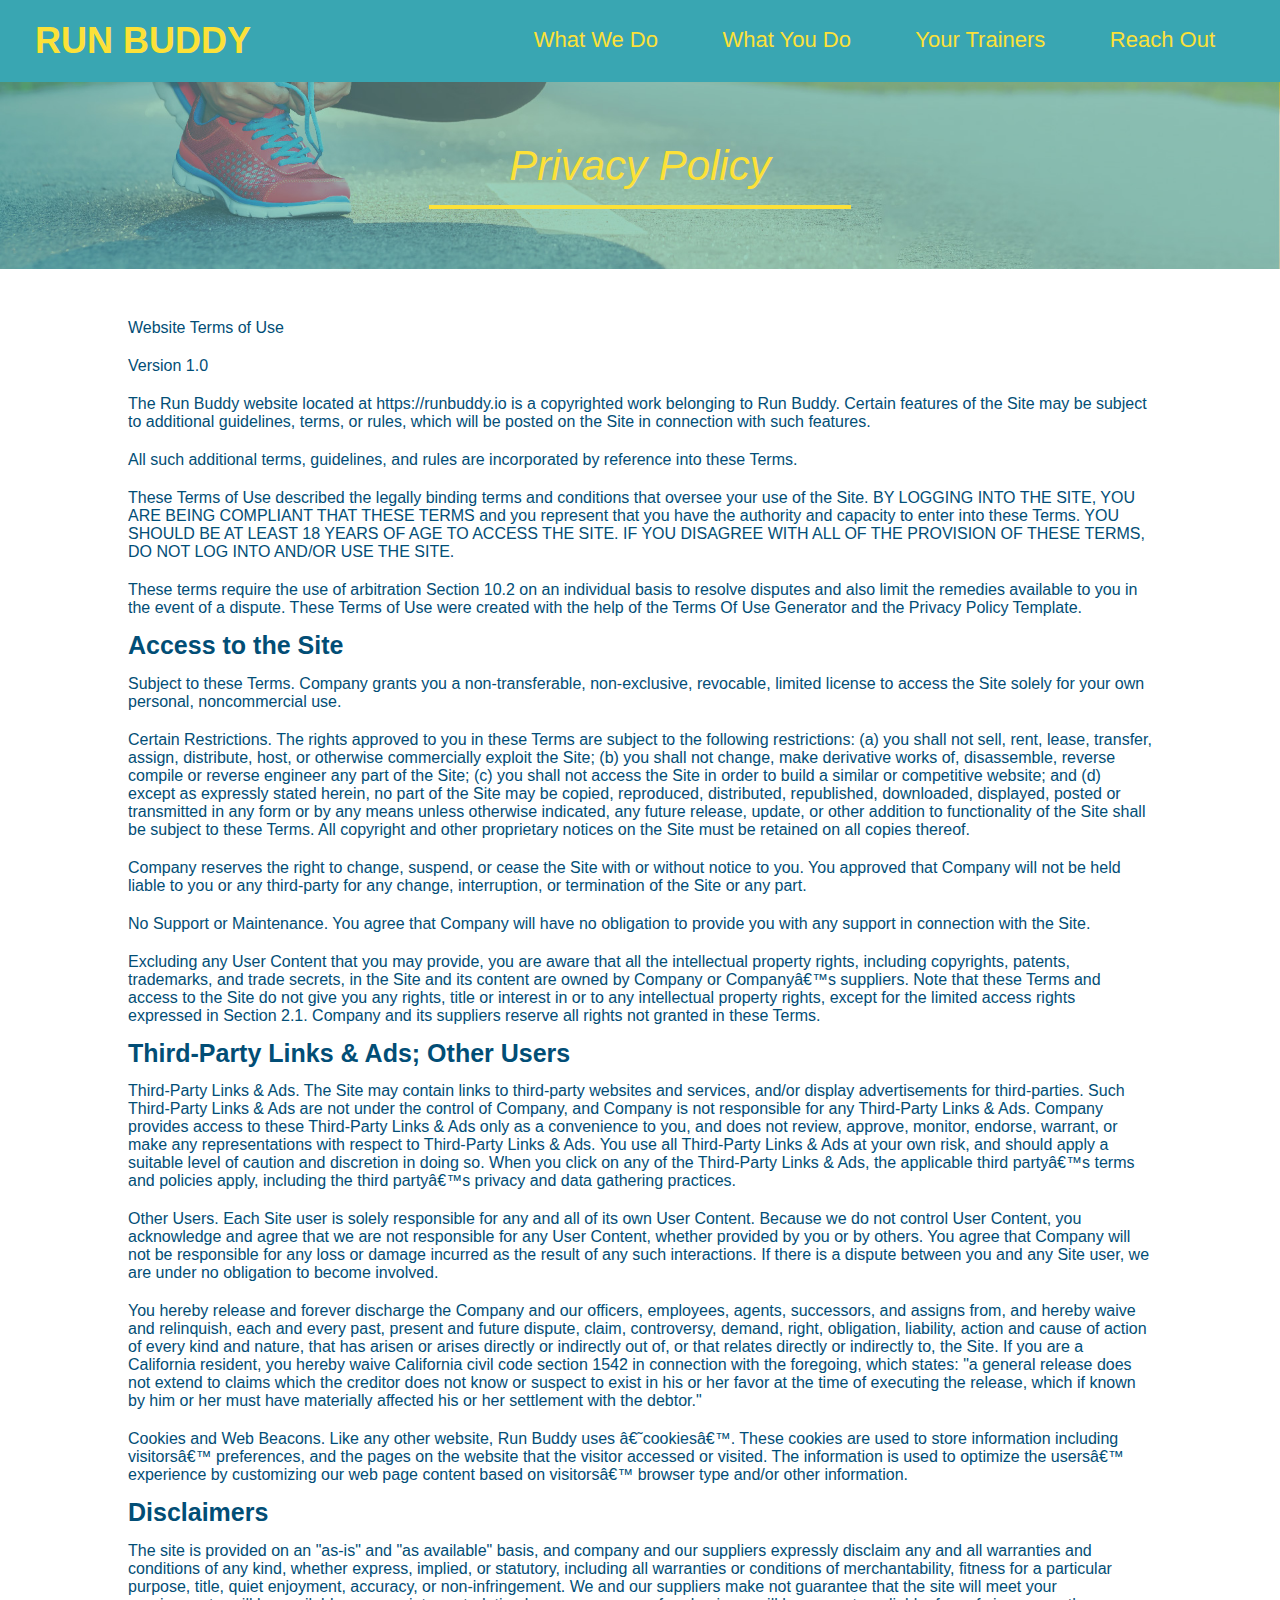
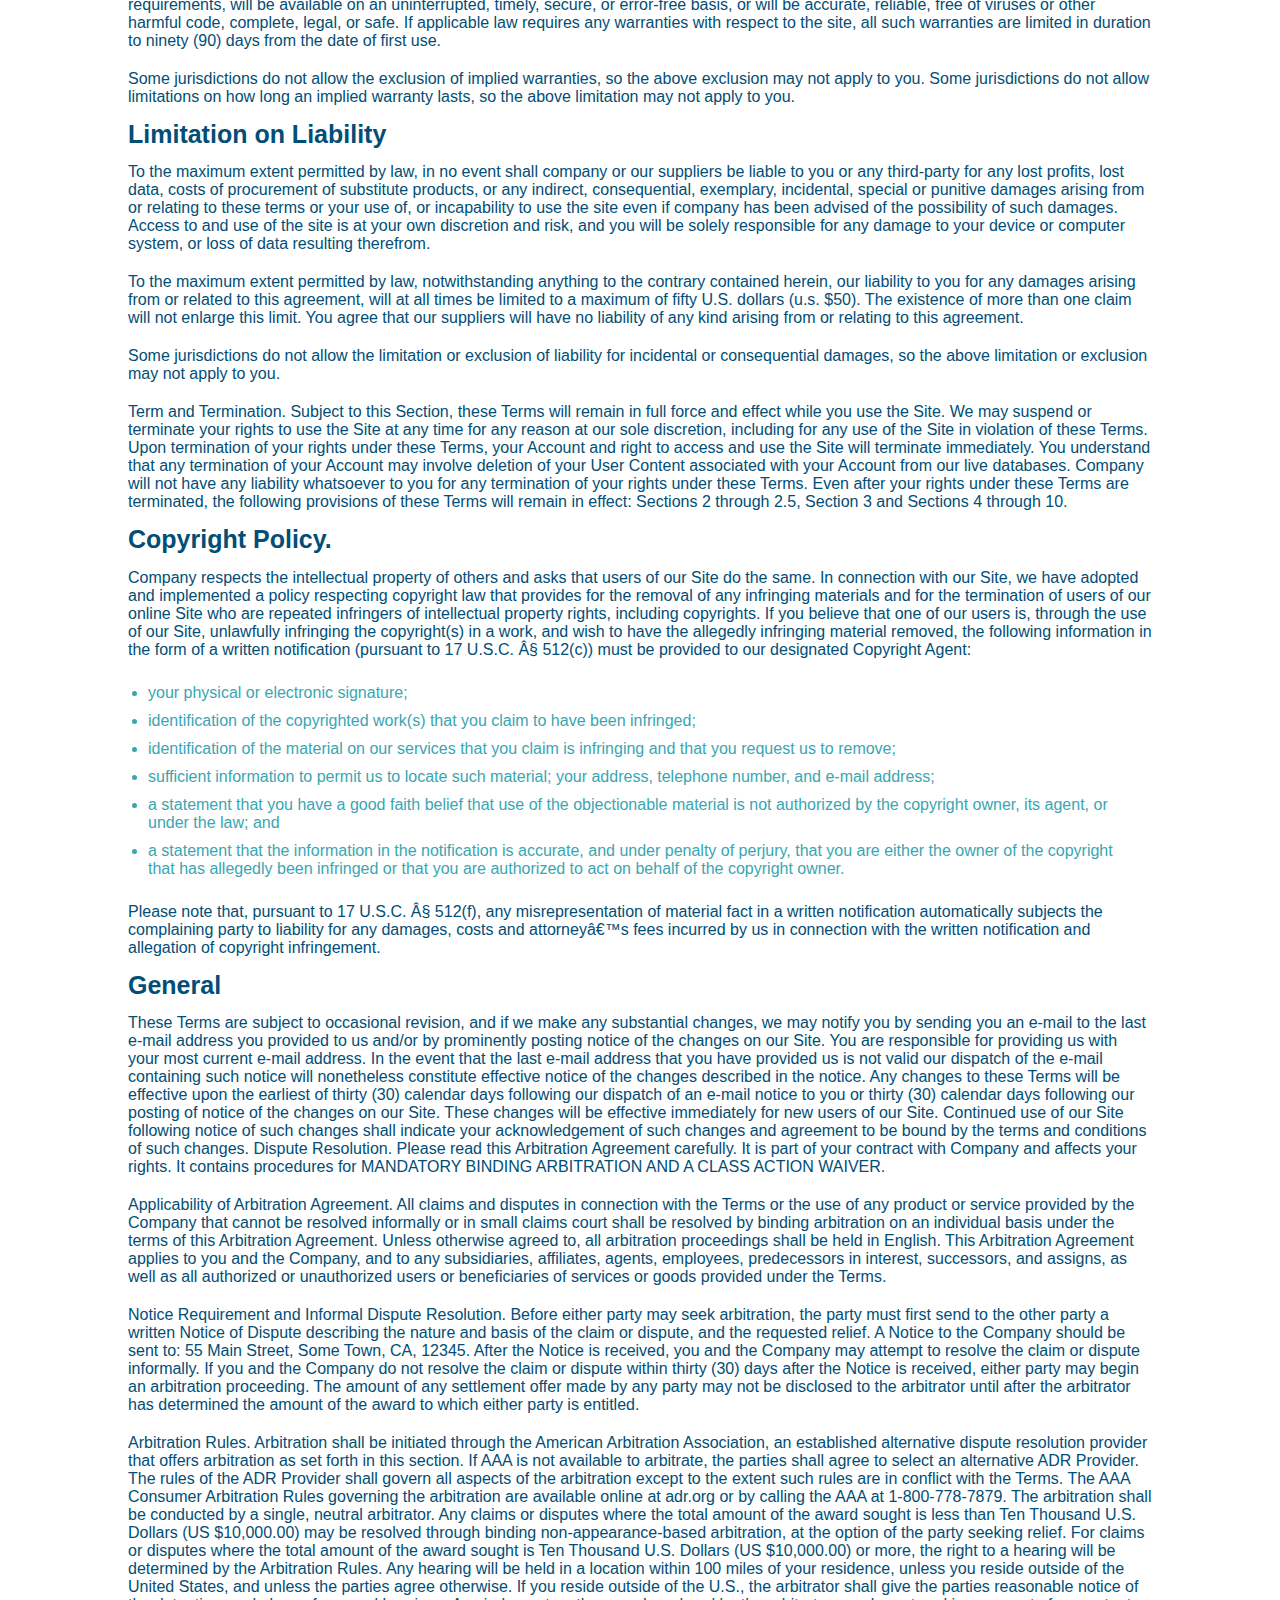
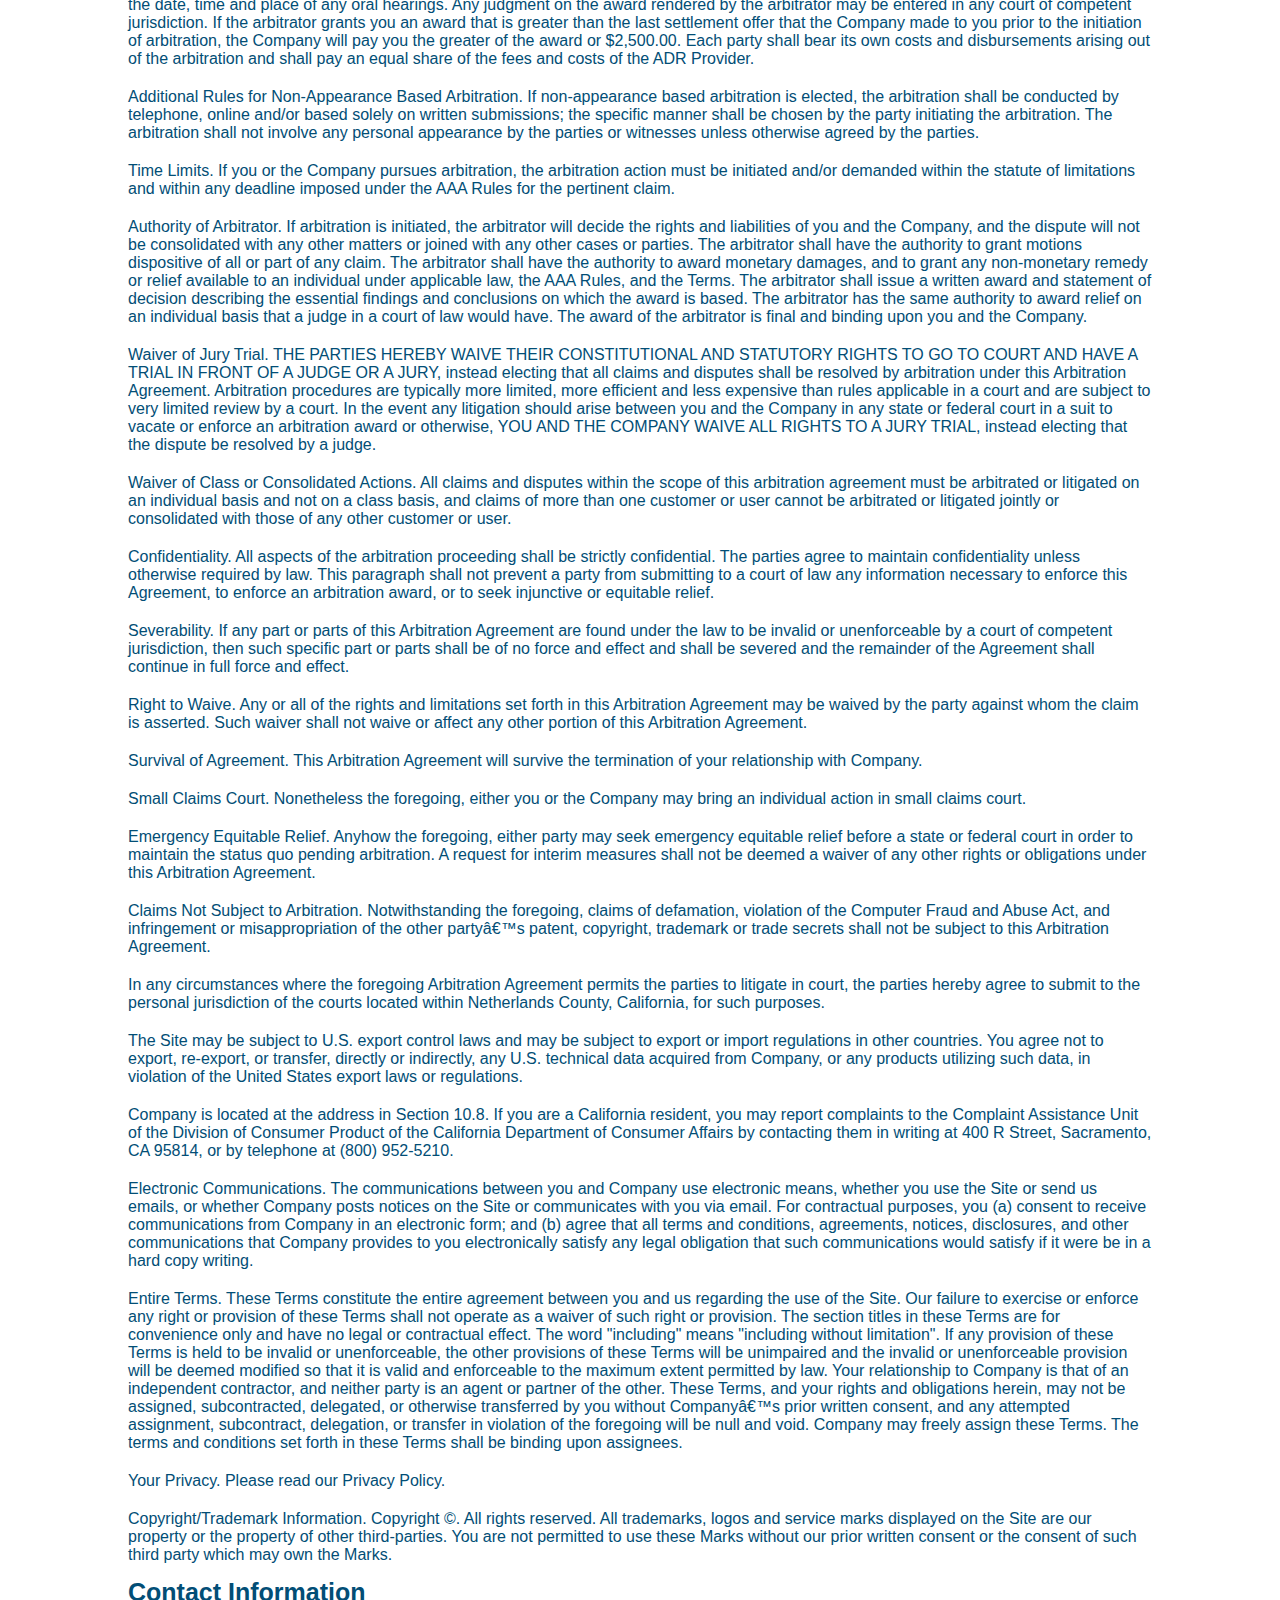
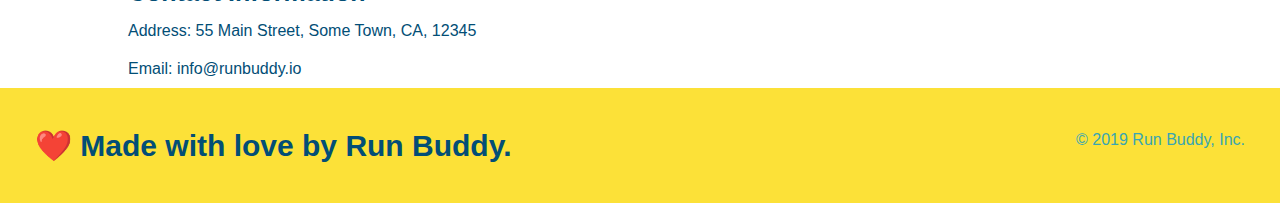
==== privacy-policy.html @ 83a288d2 "create second page and stylesheet" ====
<!DOCTYPE html>
<html lang="en">
    <head>
        <meta charset="UTF-8"/>
        <title>Privacy Policy - Run Buddy</title>
        <link rel="stylesheet" href="./assets/css/style.css"/>
        <link rel="stylesheet" href="./assets/css/secondary-styles.css"/>

    </head>
    <body>
        <!-- navigation -->
        <header>
            <h1>
                <a href="/">RUN BUDDY</a>
            </h1>
            <nav>
                <!-- Unordered list element -->
                <ul>
                    <!-- List item element -->
                    <li>
                        <!-- Anchor element -->
                        <a href="./index.html#what-we-do">What We Do</a>
                    </li>
                    <li>
                        <a href="./index.html#what-you-do">What You Do</a>
                    </li>
                    <li>
                        <a href="./index.html#your-trainers">Your Trainers</a>
                    </li>
                    <li>
                        <a href="./index.html#reach-out">Reach Out</a>
                    </li>
                </ul>
            </nav>
        </header>

        <!-- Hero -->
        <section class="hero">
            <h2 class="page-title">Privacy Policy</h2>
        </section>            
        
        <!-- Policy Content-->
        <article class="secondary-content">            
      <p>
        Website Terms of Use
      </p>

      <p>
        Version 1.0
      </p>

      <p>
        The Run Buddy website located at https://runbuddy.io is a copyrighted work belonging to Run Buddy. Certain
        features of the Site may be subject to additional guidelines, terms, or rules, which will be posted on the Site
        in connection with such features.
      </p>

      <p>
        All such additional terms, guidelines, and rules are incorporated by reference into these Terms.
      </p>

      <p>
        These Terms of Use described the legally binding terms and conditions that oversee your use of the Site. BY
        LOGGING INTO THE SITE, YOU ARE BEING COMPLIANT THAT THESE TERMS and you represent that you have the authority
        and capacity to enter into these Terms. YOU SHOULD BE AT LEAST 18 YEARS OF AGE TO ACCESS THE SITE. IF YOU
        DISAGREE WITH ALL OF THE PROVISION OF THESE TERMS, DO NOT LOG INTO AND/OR USE THE SITE.
      </p>

      <p>
        These terms require the use of arbitration Section 10.2 on an individual basis to resolve disputes and also
        limit the remedies available to you in the event of a dispute. These Terms of Use were created with the help of
        the Terms Of Use Generator and the Privacy Policy Template.
      </p>

      <h3>
        Access to the Site
      </h3>

      <p>
        Subject to these Terms. Company grants you a non-transferable, non-exclusive, revocable, limited license to
        access the Site solely for your own personal, noncommercial use.
      </p>

      <p>
        Certain Restrictions. The rights approved to you in these Terms are subject to the following restrictions: (a)
        you shall not sell, rent, lease, transfer, assign, distribute, host, or otherwise commercially exploit the Site;
        (b) you shall not change, make derivative works of, disassemble, reverse compile or reverse engineer any part of
        the Site; (c) you shall not access the Site in order to build a similar or competitive website; and (d) except
        as expressly stated herein, no part of the Site may be copied, reproduced, distributed, republished, downloaded,
        displayed, posted or transmitted in any form or by any means unless otherwise indicated, any future release,
        update, or other addition to functionality of the Site shall be subject to these Terms. All copyright and other
        proprietary notices on the Site must be retained on all copies thereof.
      </p>

      <p>
        Company reserves the right to change, suspend, or cease the Site with or without notice to you. You approved
        that Company will not be held liable to you or any third-party for any change, interruption, or termination of
        the Site or any part.
      </p>

      <p>
        No Support or Maintenance. You agree that Company will have no obligation to provide you with any support in
        connection with the Site.
      </p>

      <p>
        Excluding any User Content that you may provide, you are aware that all the intellectual property rights,
        including copyrights, patents, trademarks, and trade secrets, in the Site and its content are owned by Company
        or Companyâ€™s suppliers. Note that these Terms and access to the Site do not give you any rights, title or
        interest in or to any intellectual property rights, except for the limited access rights expressed in Section
        2.1. Company and its suppliers reserve all rights not granted in these Terms.
      </p>

      <h3>
        Third-Party Links & Ads; Other Users
      </h3>

      <p>
        Third-Party Links & Ads. The Site may contain links to third-party websites and services, and/or display
        advertisements for third-parties. Such Third-Party Links & Ads are not under the control of Company, and Company
        is not responsible for any Third-Party Links & Ads. Company provides access to these Third-Party Links & Ads
        only as a convenience to you, and does not review, approve, monitor, endorse, warrant, or make any
        representations with respect to Third-Party Links & Ads. You use all Third-Party Links & Ads at your own risk,
        and should apply a suitable level of caution and discretion in doing so. When you click on any of the
        Third-Party Links & Ads, the applicable third partyâ€™s terms and policies apply, including the third partyâ€™s
        privacy and data gathering practices.
      </p>

      <p>
        Other Users. Each Site user is solely responsible for any and all of its own User Content. Because we do not
        control User Content, you acknowledge and agree that we are not responsible for any User Content, whether
        provided by you or by others. You agree that Company will not be responsible for any loss or damage incurred as
        the result of any such interactions. If there is a dispute between you and any Site user, we are under no
        obligation to become involved.
      </p>

      <p>
        You hereby release and forever discharge the Company and our officers, employees, agents, successors, and
        assigns from, and hereby waive and relinquish, each and every past, present and future dispute, claim,
        controversy, demand, right, obligation, liability, action and cause of action of every kind and nature, that has
        arisen or arises directly or indirectly out of, or that relates directly or indirectly to, the Site. If you are
        a California resident, you hereby waive California civil code section 1542 in connection with the foregoing,
        which states: "a general release does not extend to claims which the creditor does not know or suspect to exist
        in his or her favor at the time of executing the release, which if known by him or her must have materially
        affected his or her settlement with the debtor."
      </p>

      <p>
        Cookies and Web Beacons. Like any other website, Run Buddy uses â€˜cookiesâ€™. These cookies are used to store
        information including visitorsâ€™ preferences, and the pages on the website that the visitor accessed or visited.
        The information is used to optimize the usersâ€™ experience by customizing our web page content based on visitorsâ€™
        browser type and/or other information.
      </p>

      <h3>
        Disclaimers
      </h3>

      <p>
        The site is provided on an "as-is" and "as available" basis, and company and our suppliers expressly disclaim
        any and all warranties and conditions of any kind, whether express, implied, or statutory, including all
        warranties or conditions of merchantability, fitness for a particular purpose, title, quiet enjoyment, accuracy,
        or non-infringement. We and our suppliers make not guarantee that the site will meet your requirements, will be
        available on an uninterrupted, timely, secure, or error-free basis, or will be accurate, reliable, free of
        viruses or other harmful code, complete, legal, or safe. If applicable law requires any warranties with respect
        to the site, all such warranties are limited in duration to ninety (90) days from the date of first use.
      </p>

      <p>
        Some jurisdictions do not allow the exclusion of implied warranties, so the above exclusion may not apply to
        you. Some jurisdictions do not allow limitations on how long an implied warranty lasts, so the above limitation
        may not apply to you.
      </p>

      <h3>
        Limitation on Liability
      </h3>

      <p>
        To the maximum extent permitted by law, in no event shall company or our suppliers be liable to you or any
        third-party for any lost profits, lost data, costs of procurement of substitute products, or any indirect,
        consequential, exemplary, incidental, special or punitive damages arising from or relating to these terms or
        your use of, or incapability to use the site even if company has been advised of the possibility of such
        damages. Access to and use of the site is at your own discretion and risk, and you will be solely responsible
        for any damage to your device or computer system, or loss of data resulting therefrom.
      </p>

      <p>
        To the maximum extent permitted by law, notwithstanding anything to the contrary contained herein, our liability
        to you for any damages arising from or related to this agreement, will at all times be limited to a maximum of
        fifty U.S. dollars (u.s. $50). The existence of more than one claim will not enlarge this limit. You agree that
        our suppliers will have no liability of any kind arising from or relating to this agreement.
      </p>

      <p>
        Some jurisdictions do not allow the limitation or exclusion of liability for incidental or consequential
        damages, so the above limitation or exclusion may not apply to you.
      </p>

      <p>
        Term and Termination. Subject to this Section, these Terms will remain in full force and effect while you use
        the Site. We may suspend or terminate your rights to use the Site at any time for any reason at our sole
        discretion, including for any use of the Site in violation of these Terms. Upon termination of your rights under
        these Terms, your Account and right to access and use the Site will terminate immediately. You understand that
        any termination of your Account may involve deletion of your User Content associated with your Account from our
        live databases. Company will not have any liability whatsoever to you for any termination of your rights under
        these Terms. Even after your rights under these Terms are terminated, the following provisions of these Terms
        will remain in effect: Sections 2 through 2.5, Section 3 and Sections 4 through 10.
      </p>

      <h3>
        Copyright Policy.
      </h3>

      <p>
        Company respects the intellectual property of others and asks that users of our Site do the same. In connection
        with our Site, we have adopted and implemented a policy respecting copyright law that provides for the removal
        of any infringing materials and for the termination of users of our online Site who are repeated infringers of
        intellectual property rights, including copyrights. If you believe that one of our users is, through the use of
        our Site, unlawfully infringing the copyright(s) in a work, and wish to have the allegedly infringing material
        removed, the following information in the form of a written notification (pursuant to 17 U.S.C. Â§ 512(c)) must
        be provided to our designated Copyright Agent:
      </p>

      <ul>
        <li>
          your physical or electronic signature;
        </li>
        <li>
          identification of the copyrighted work(s) that you claim to have been infringed;
        </li>
        <li>
          identification of the material on our services that you claim is infringing and that you request us to remove;
        </li>
        <li>
          sufficient information to permit us to locate such material; your address, telephone number, and e-mail
          address;
        </li>
        <li>
          a statement that you have a good faith belief that use of the objectionable material is not authorized by the
          copyright owner, its agent, or under the law; and
        </li>
        <li>
          a statement that the information in the notification is accurate, and under penalty of perjury, that you are
          either the owner of the copyright that has allegedly been infringed or that you are authorized to act on
          behalf of the copyright owner.
        </li>
      </ul>

      <p>
        Please note that, pursuant to 17 U.S.C. Â§ 512(f), any misrepresentation of material fact in a written
        notification automatically subjects the complaining party to liability for any damages, costs and attorneyâ€™s
        fees incurred by us in connection with the written notification and allegation of copyright infringement.
      </p>

      <h3>
        General
      </h3>

      <p>
        These Terms are subject to occasional revision, and if we make any substantial changes, we may notify you by
        sending you an e-mail to the last e-mail address you provided to us and/or by prominently posting notice of the
        changes on our Site. You are responsible for providing us with your most current e-mail address. In the event
        that the last e-mail address that you have provided us is not valid our dispatch of the e-mail containing such
        notice will nonetheless constitute effective notice of the changes described in the notice. Any changes to these
        Terms will be effective upon the earliest of thirty (30) calendar days following our dispatch of an e-mail
        notice to you or thirty (30) calendar days following our posting of notice of the changes on our Site. These
        changes will be effective immediately for new users of our Site. Continued use of our Site following notice of
        such changes shall indicate your acknowledgement of such changes and agreement to be bound by the terms and
        conditions of such changes. Dispute Resolution. Please read this Arbitration Agreement carefully. It is part of
        your contract with Company and affects your rights. It contains procedures for MANDATORY BINDING ARBITRATION AND
        A CLASS ACTION WAIVER.
      </p>

      <p>
        Applicability of Arbitration Agreement. All claims and disputes in connection with the Terms or the use of any
        product or service provided by the Company that cannot be resolved informally or in small claims court shall be
        resolved by binding arbitration on an individual basis under the terms of this Arbitration Agreement. Unless
        otherwise agreed to, all arbitration proceedings shall be held in English. This Arbitration Agreement applies to
        you and the Company, and to any subsidiaries, affiliates, agents, employees, predecessors in interest,
        successors, and assigns, as well as all authorized or unauthorized users or beneficiaries of services or goods
        provided under the Terms.
      </p>

      <p>
        Notice Requirement and Informal Dispute Resolution. Before either party may seek arbitration, the party must
        first send to the other party a written Notice of Dispute describing the nature and basis of the claim or
        dispute, and the requested relief. A Notice to the Company should be sent to: 55 Main Street, Some Town, CA,
        12345. After the Notice is received, you and the Company may attempt to resolve the claim or dispute informally.
        If you and the Company do not resolve the claim or dispute within thirty (30) days after the Notice is received,
        either party may begin an arbitration proceeding. The amount of any settlement offer made by any party may not
        be disclosed to the arbitrator until after the arbitrator has determined the amount of the award to which either
        party is entitled.
      </p>

      <p>
        Arbitration Rules. Arbitration shall be initiated through the American Arbitration Association, an established
        alternative dispute resolution provider that offers arbitration as set forth in this section. If AAA is not
        available to arbitrate, the parties shall agree to select an alternative ADR Provider. The rules of the ADR
        Provider shall govern all aspects of the arbitration except to the extent such rules are in conflict with the
        Terms. The AAA Consumer Arbitration Rules governing the arbitration are available online at adr.org or by
        calling the AAA at 1-800-778-7879. The arbitration shall be conducted by a single, neutral arbitrator. Any
        claims or disputes where the total amount of the award sought is less than Ten Thousand U.S. Dollars (US
        $10,000.00) may be resolved through binding non-appearance-based arbitration, at the option of the party seeking
        relief. For claims or disputes where the total amount of the award sought is Ten Thousand U.S. Dollars (US
        $10,000.00) or more, the right to a hearing will be determined by the Arbitration Rules. Any hearing will be
        held in a location within 100 miles of your residence, unless you reside outside of the United States, and
        unless the parties agree otherwise. If you reside outside of the U.S., the arbitrator shall give the parties
        reasonable notice of the date, time and place of any oral hearings. Any judgment on the award rendered by the
        arbitrator may be entered in any court of competent jurisdiction. If the arbitrator grants you an award that is
        greater than the last settlement offer that the Company made to you prior to the initiation of arbitration, the
        Company will pay you the greater of the award or $2,500.00. Each party shall bear its own costs and
        disbursements arising out of the arbitration and shall pay an equal share of the fees and costs of the ADR
        Provider.
      </p>

      <p>
        Additional Rules for Non-Appearance Based Arbitration. If non-appearance based arbitration is elected, the
        arbitration shall be conducted by telephone, online and/or based solely on written submissions; the specific
        manner shall be chosen by the party initiating the arbitration. The arbitration shall not involve any personal
        appearance by the parties or witnesses unless otherwise agreed by the parties.
      </p>

      <p>
        Time Limits. If you or the Company pursues arbitration, the arbitration action must be initiated and/or demanded
        within the statute of limitations and within any deadline imposed under the AAA Rules for the pertinent claim.
      </p>

      <p>
        Authority of Arbitrator. If arbitration is initiated, the arbitrator will decide the rights and liabilities of
        you and the Company, and the dispute will not be consolidated with any other matters or joined with any other
        cases or parties. The arbitrator shall have the authority to grant motions dispositive of all or part of any
        claim. The arbitrator shall have the authority to award monetary damages, and to grant any non-monetary remedy
        or relief available to an individual under applicable law, the AAA Rules, and the Terms. The arbitrator shall
        issue a written award and statement of decision describing the essential findings and conclusions on which the
        award is based. The arbitrator has the same authority to award relief on an individual basis that a judge in a
        court of law would have. The award of the arbitrator is final and binding upon you and the Company.
      </p>

      <p>
        Waiver of Jury Trial. THE PARTIES HEREBY WAIVE THEIR CONSTITUTIONAL AND STATUTORY RIGHTS TO GO TO COURT AND HAVE
        A TRIAL IN FRONT OF A JUDGE OR A JURY, instead electing that all claims and disputes shall be resolved by
        arbitration under this Arbitration Agreement. Arbitration procedures are typically more limited, more efficient
        and less expensive than rules applicable in a court and are subject to very limited review by a court. In the
        event any litigation should arise between you and the Company in any state or federal court in a suit to vacate
        or enforce an arbitration award or otherwise, YOU AND THE COMPANY WAIVE ALL RIGHTS TO A JURY TRIAL, instead
        electing that the dispute be resolved by a judge.
      </p>

      <p>
        Waiver of Class or Consolidated Actions. All claims and disputes within the scope of this arbitration agreement
        must be arbitrated or litigated on an individual basis and not on a class basis, and claims of more than one
        customer or user cannot be arbitrated or litigated jointly or consolidated with those of any other customer or
        user.
      </p>

      <p>
        Confidentiality. All aspects of the arbitration proceeding shall be strictly confidential. The parties agree to
        maintain confidentiality unless otherwise required by law. This paragraph shall not prevent a party from
        submitting to a court of law any information necessary to enforce this Agreement, to enforce an arbitration
        award, or to seek injunctive or equitable relief.
      </p>

      <p>
        Severability. If any part or parts of this Arbitration Agreement are found under the law to be invalid or
        unenforceable by a court of competent jurisdiction, then such specific part or parts shall be of no force and
        effect and shall be severed and the remainder of the Agreement shall continue in full force and effect.
      </p>

      <p>
        Right to Waive. Any or all of the rights and limitations set forth in this Arbitration Agreement may be waived
        by the party against whom the claim is asserted. Such waiver shall not waive or affect any other portion of this
        Arbitration Agreement.
      </p>

      <p>
        Survival of Agreement. This Arbitration Agreement will survive the termination of your relationship with
        Company.
      </p>

      <p>
        Small Claims Court. Nonetheless the foregoing, either you or the Company may bring an individual action in small
        claims court.
      </p>

      <p>
        Emergency Equitable Relief. Anyhow the foregoing, either party may seek emergency equitable relief before a
        state or federal court in order to maintain the status quo pending arbitration. A request for interim measures
        shall not be deemed a waiver of any other rights or obligations under this Arbitration Agreement.
      </p>

      <p>
        Claims Not Subject to Arbitration. Notwithstanding the foregoing, claims of defamation, violation of the
        Computer Fraud and Abuse Act, and infringement or misappropriation of the other partyâ€™s patent, copyright,
        trademark or trade secrets shall not be subject to this Arbitration Agreement.
      </p>

      <p>
        In any circumstances where the foregoing Arbitration Agreement permits the parties to litigate in court, the
        parties hereby agree to submit to the personal jurisdiction of the courts located within Netherlands County,
        California, for such purposes.
      </p>

      <p>
        The Site may be subject to U.S. export control laws and may be subject to export or import regulations in other
        countries. You agree not to export, re-export, or transfer, directly or indirectly, any U.S. technical data
        acquired from Company, or any products utilizing such data, in violation of the United States export laws or
        regulations.
      </p>

      <p>
        Company is located at the address in Section 10.8. If you are a California resident, you may report complaints
        to the Complaint Assistance Unit of the Division of Consumer Product of the California Department of Consumer
        Affairs by contacting them in writing at 400 R Street, Sacramento, CA 95814, or by telephone at (800) 952-5210.
      </p>

      <p>
        Electronic Communications. The communications between you and Company use electronic means, whether you use the
        Site or send us emails, or whether Company posts notices on the Site or communicates with you via email. For
        contractual purposes, you (a) consent to receive communications from Company in an electronic form; and (b)
        agree that all terms and conditions, agreements, notices, disclosures, and other communications that Company
        provides to you electronically satisfy any legal obligation that such communications would satisfy if it were be
        in a hard copy writing.
      </p>

      <p>
        Entire Terms. These Terms constitute the entire agreement between you and us regarding the use of the Site. Our
        failure to exercise or enforce any right or provision of these Terms shall not operate as a waiver of such right
        or provision. The section titles in these Terms are for convenience only and have no legal or contractual
        effect. The word "including" means "including without limitation". If any provision of these Terms is held to be
        invalid or unenforceable, the other provisions of these Terms will be unimpaired and the invalid or
        unenforceable provision will be deemed modified so that it is valid and enforceable to the maximum extent
        permitted by law. Your relationship to Company is that of an independent contractor, and neither party is an
        agent or partner of the other. These Terms, and your rights and obligations herein, may not be assigned,
        subcontracted, delegated, or otherwise transferred by you without Companyâ€™s prior written consent, and any
        attempted assignment, subcontract, delegation, or transfer in violation of the foregoing will be null and void.
        Company may freely assign these Terms. The terms and conditions set forth in these Terms shall be binding upon
        assignees.
      </p>

      <p>
        Your Privacy. Please read our Privacy Policy.
      </p>

      <p>
        Copyright/Trademark Information. Copyright ©. All rights reserved. All trademarks, logos and service marks
        displayed on the Site are our property or the property of other third-parties. You are not permitted to use
        these Marks without our prior written consent or the consent of such third party which may own the Marks.
      </p>

      <h3>
        Contact Information
      </h3>

      <p>
        Address: 55 Main Street, Some Town, CA, 12345
      </p>

      <p>
        Email: info@runbuddy.io
      </p>

        </article>

        <!-- Footer -->
        <footer>
            <h2>❤️ Made with love by Run Buddy.</h2>
            <div>
                &copy; 2019 Run Buddy, Inc.
            </div>
        </footer>

    </body>
</html>
---- assets/css/style.css ----
* {
    margin: 0;
    padding: 0;
    box-sizing: border-box;
}

body {
    color: #39a6b2;
    font-family: Helvetica, Arial, sans-serif;
}

.section-title {
    font-size: 55px;
    color: #024e76;
    margin-bottom: 35px;
    padding: 0 100px 20px 100px;
    display: inline-block;
    border-bottom: 3px solid;
}

.primary-border {
    border-color: #fce138;
}

.secondary-border {
    border-color: #39a6b2;
}

/* apply designs to <header> */
header {
    padding: 20px 35px;
    background-color: #39a6b2;
}

header h1 {
    font-weight: bold;
    font-size: 36px;
    color: #fce138;
    margin: 0;
    display: inline;
}

header a {
    text-decoration: none;
    color: #fce138;
}

header nav {
    float: right;
    margin: 7px 0;
}

header nav ul li {
    display: inline;
}

header nav ul li a {
    margin: 0 30px;
    font-weight: lighter;
    font-size: 22px;
}

/* Hero Style Start */
.hero {
    background-image: url("../images/hero-bg.jpg");
    height: 600px;
    background-size: cover;
    background-position: center;
    position: relative;
}

.hero-form {
    background-color: #fce138;
    padding: 20px;
    width: 500px;
    color: #024e76;
    border: solid 3px #024e76;
    position: absolute;
    bottom: 120px;
    right: 140px
}

.hero-form label {
    margin: 0 5px;
}

.form-input {
    font-size: 16px;
    border: solid 1px #024e76;
    display: block;
    padding: 7px 15px;
    color: #024e76;
    width: 100%;
    margin-bottom: 15px;
}

.hero-form button {
    background-color: #024e76;
    color: #fce138;
    padding: 10px 20px;
    margin: 10px 0;
    font-size: 16px;
    border: none;
}

.hero h3 {
    font-size: x-large;
    margin: 0px;
}
/* Hero Style End*/

/* What We Do Start */
.intro {
    text-align: center;
}

.intro p {
    line-height: 1.7;
    color: #39a6b2;
    width: 80%;
    font-size: 20px;
    margin: 0 auto;
}
/* What We Do End */

/* What You Do Start */
.steps {
    text-align: center;
    background: #fce138;
}

.steps div {
    margin-bottom: 80px;
}

.steps img {
    width: 15%;
    margin: 10px 0;
}

.steps h3 {
    color: #024e76;
    font-size: 46px;
    margin-top: 10px
}

.steps span {
    font-size: 38px;
}

.steps p {
    color: #39a6b2;
    font-size: 23px;
}
/* What You Do End */

/* Meet the Trainers Start */
.trainers {
    text-align: center;
}

.trainer {
    width: 900px;
    margin: 0 auto 30px auto;
    background: #024e76;
    color: #fce138;
    overflow: auto;
}

.trainer img {
    width: 35%;
    float: left;
}

    /* Trainer Bio Styling */
.trainer-bio {
    padding: 35px;
    float: left;
    width: 65%;
}

.trainer-bio h3 {
    font-size: 32px;
    margin-bottom: 25px;
}

.trainer-bio h4 {
    font-weight: lighter;
    font-size: 26px;
    margin-bottom: 25px;
}

.trainer-bio p {
    font-size: 17pz;
    line-height: 1.3;
}

   /* Utility Classes */
.text-left {
    text-align: left;
    }

 .text-right {
    text-align: right;
}
/* Meet the Trainers End */

/* Reach Out Start */
.contact {
    background-color: #024e76;
    text-align: center;
}

.contact h2 {
    color: #fce138;    
}

.contact-info iframe {
    height: 400px;
    width: 400px;
}

.contact-info div {
    width: 410px;
    display: inline-block;
    vertical-align: top;
    text-align: left;
    margin: 30px 0 0 60px;
    color: white;
}

.contact-info h3 {
    color:#fce138;
    font-size: 32px;    
}

.contact-info p, .contact-info address {
    margin: 20px 0;
    line-height: 1.5;
    font-size: 20px;
    font-style: normal;
}

.contact-info a {
    color: #fce138
}

/* Reach Out End */

/* Apply Designs to <footer> */
footer {
    background: #fce138;
    width: 100%;
    padding:40px 35px;
}

footer h2 {
    display: inline;
    color: #024e76;
    font-size: 30px;
    margin: 0;
}

footer div {
    float: right;
    line-height: 1.5;
    text-align: right;
}

footer a {
    color: #024e76;
}

section {
    padding: 60px;
}
---- assets/css/secondary-styles.css ----
/* hero/jumbotron */
.hero {
    background-position: bottom;
    height: auto;
    text-align: center;
    margin-bottom: 40px;
}

.page-title {
    color: #fce138;
    display: inline-block;
    border-bottom: 4px solid #fce138;
    padding: 0 80px 15px 80px;
    font-weight: normal;
    font-size: 42px;
    font-style: italic;
}

/* secondary content */
.secondary-content {
    width: 80%;
    margin: 0 auto;
    color: #024e76;
}

.secondary-content h3 {
    font-size: 25px;
    line-height: 1.5;
    margin: 0 auto;
}

.secondary-content p {
    padding: 10px 0;
}
.secondary-content ul {
    margin: 15px 20px;
}
.secondary-content li {
    color: #39a6b2;
    margin: 10px 0;
}
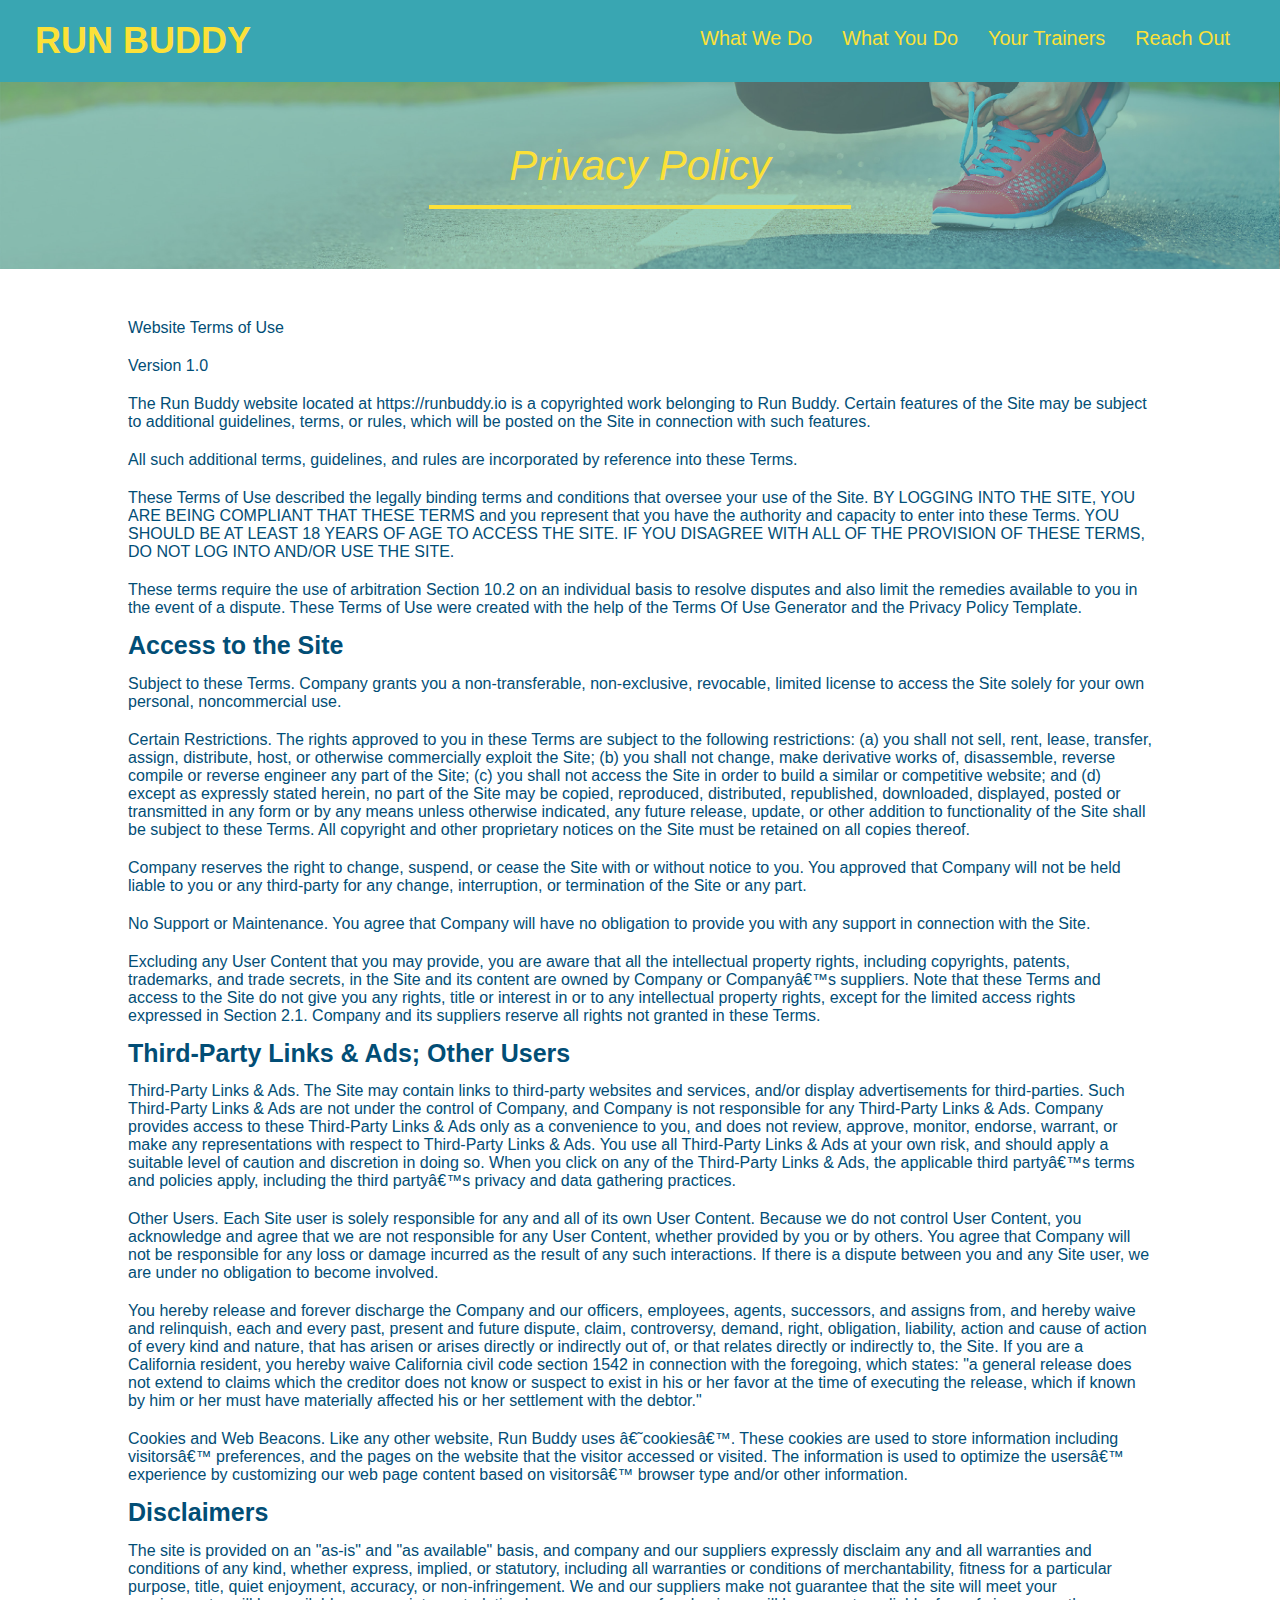
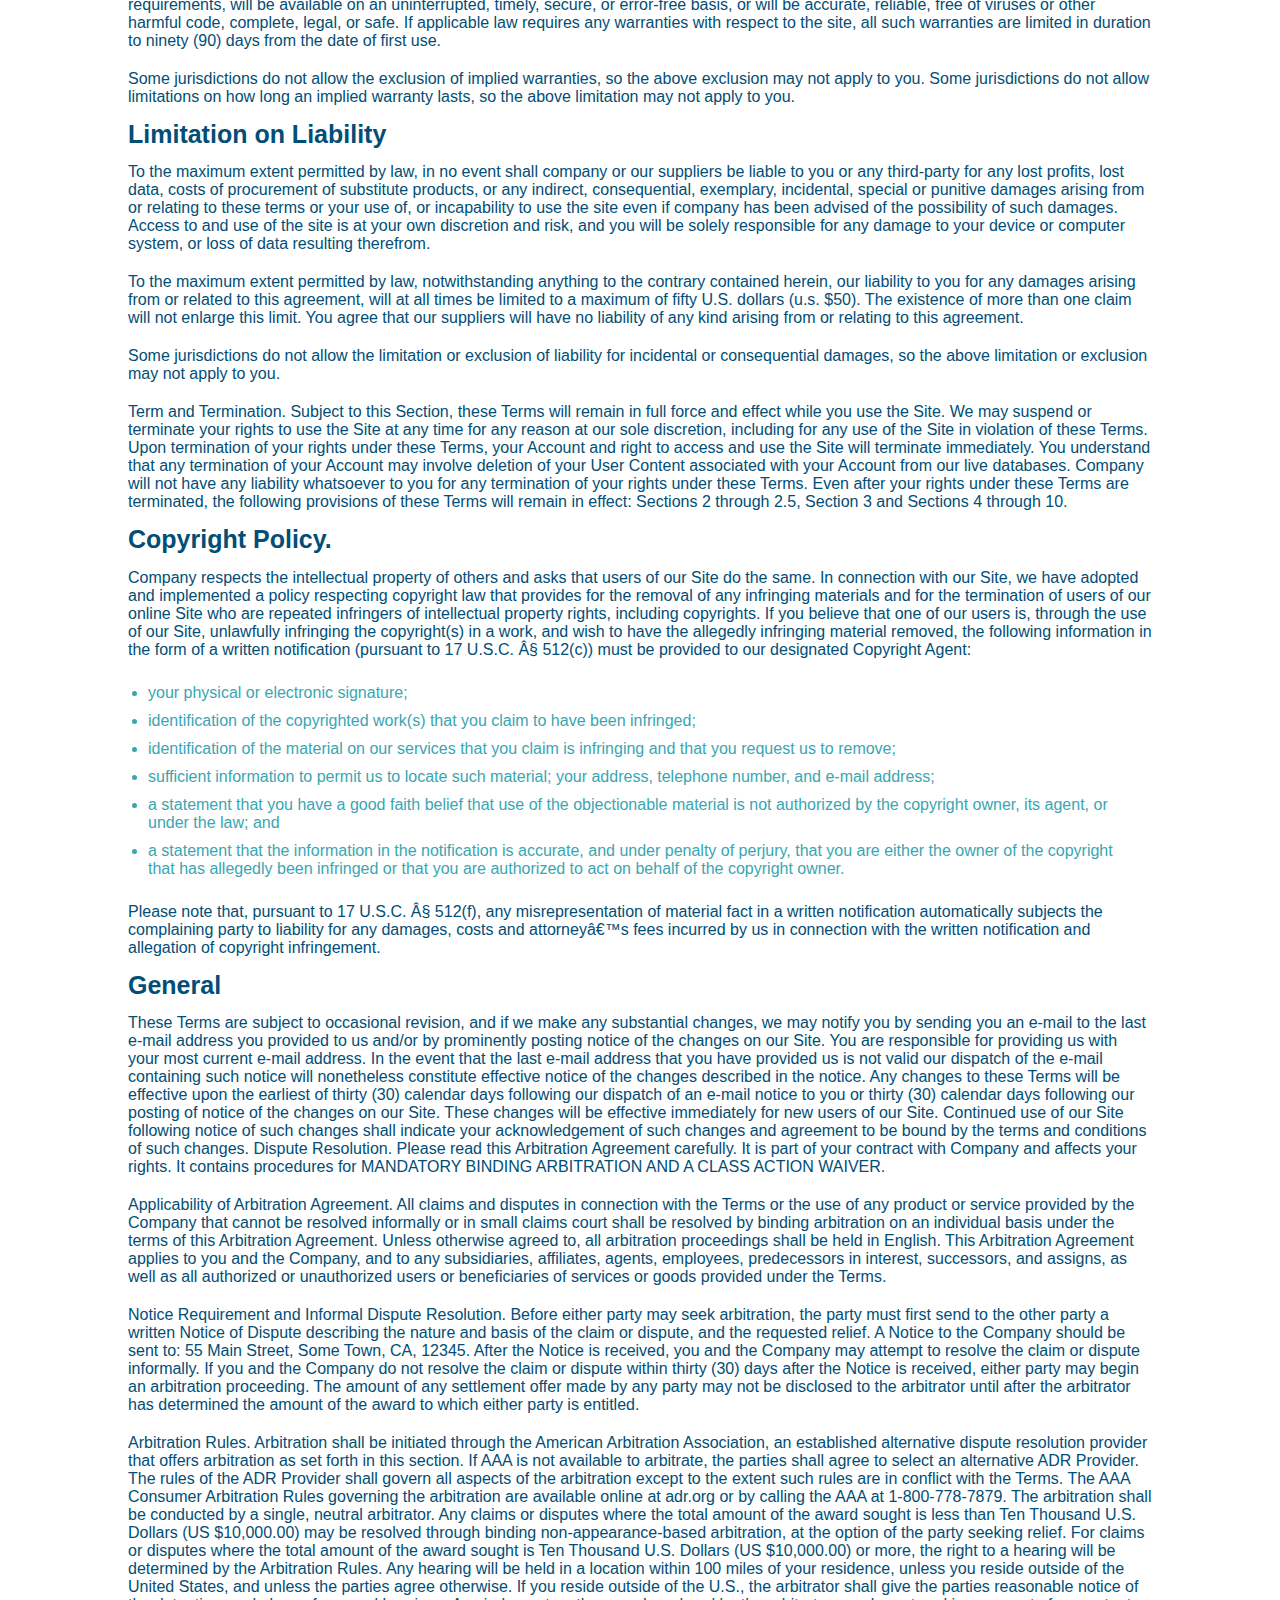
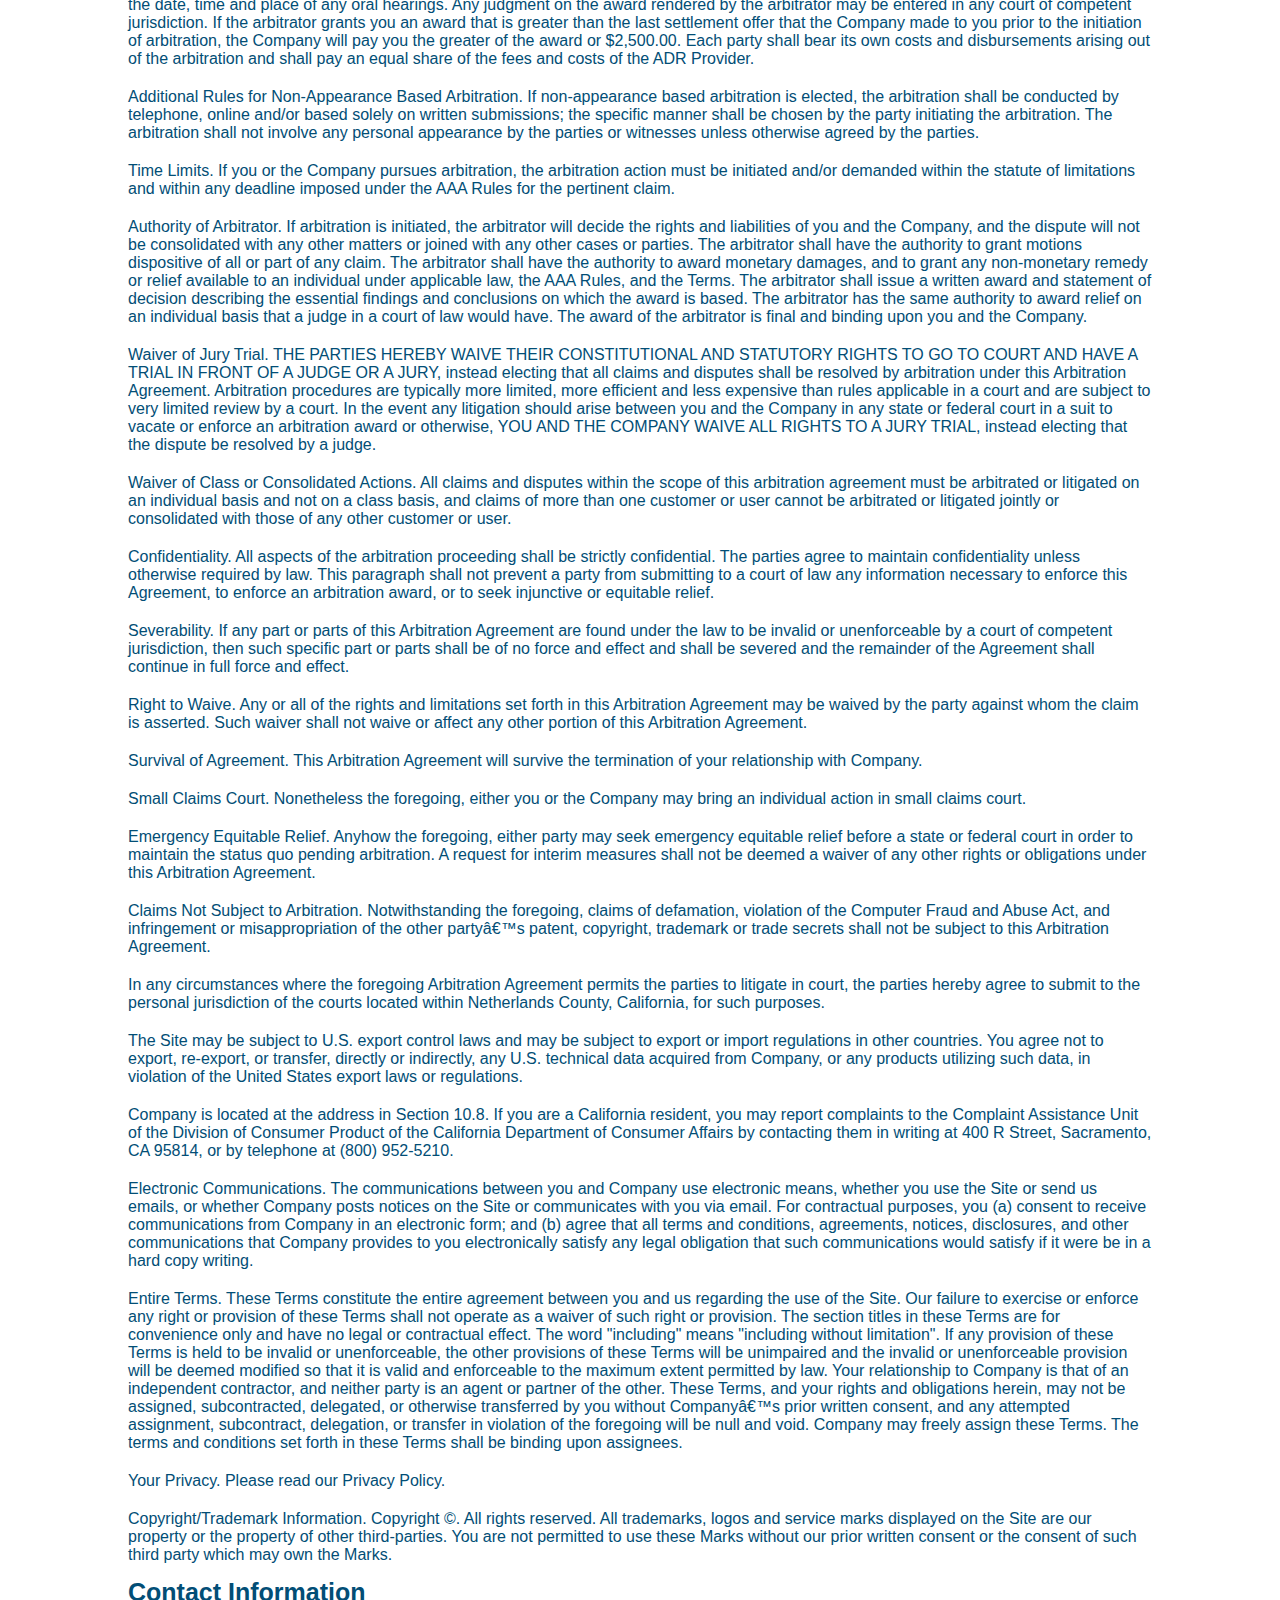
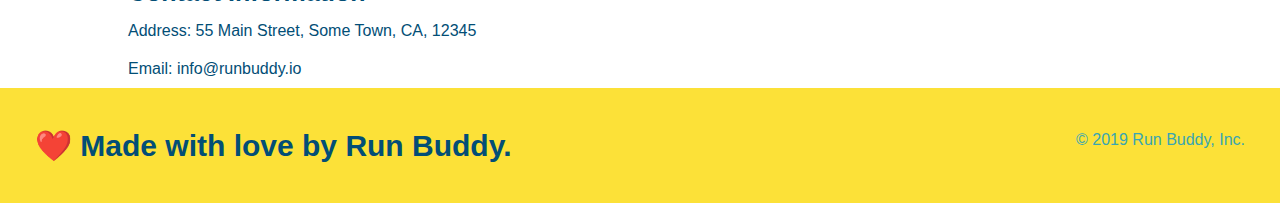
==== commit b8353b15: "added media queries to headers and started in CSS" ====
--- a/privacy-policy.html
+++ b/privacy-policy.html
@@ -5,13 +5,13 @@
         <title>Privacy Policy - Run Buddy</title>
         <link rel="stylesheet" href="./assets/css/style.css"/>
         <link rel="stylesheet" href="./assets/css/secondary-styles.css"/>
-
+        <meta name="viewport" content="width=device-width, initial-scale=1.0" />
     </head>
     <body>
         <!-- navigation -->
         <header>
             <h1>
-                <a href="/">RUN BUDDY</a>
+                <a href="./index.html">RUN BUDDY</a>
             </h1>
             <nav>
                 <!-- Unordered list element -->
--- a/assets/css/style.css
+++ b/assets/css/style.css
@@ -9,13 +9,18 @@
     font-family: Helvetica, Arial, sans-serif;
 }
 
+.flex-row {
+    display: flex;
+}
+
 .section-title {
-    font-size: 55px;
-    color: #024e76;
-    margin-bottom: 35px;
-    padding: 0 100px 20px 100px;
-    display: inline-block;
+    font-size: 48px;
+    color: #024e76;
     border-bottom: 3px solid;
+    padding-bottom: 20px;
+    text-align: center;
+    margin: 0 auto 35px auto;
+    width: 50%;
 }
 
 .primary-border {
@@ -30,14 +35,16 @@
 header {
     padding: 20px 35px;
     background-color: #39a6b2;
+    display: flex;
+    justify-content: space-between;
+    flex-wrap: wrap;
 }
 
 header h1 {
     font-weight: bold;
     font-size: 36px;
     color: #fce138;
-    margin: 0;
-    display: inline;
+    margin: 0;    
 }
 
 header a {
@@ -46,38 +53,56 @@
 }
 
 header nav {
-    float: right;
     margin: 7px 0;
 }
 
-header nav ul li {
-    display: inline;
+header nav ul {
+    display: flex;
+    flex: wrap;
+    justify-content: space-between;
+    align-items: center;
+    list-style: none;
 }
 
 header nav ul li a {
-    margin: 0 30px;
+    padding: 10px 15px;
     font-weight: lighter;
-    font-size: 22px;
+    font-size: 1.55vw;
 }
 
 /* Hero Style Start */
 .hero {
     background-image: url("../images/hero-bg.jpg");
-    height: 600px;
     background-size: cover;
     background-position: center;
-    position: relative;
+    display: flex;
+    justify-content: center;
+    flex-wrap: wrap;
+    align-items: flex-start;
+}
+
+.hero-cta {
+    width: 55%;
+    text-align: right;
+    margin: 3.5%;
+    color: #fff;
+    font-size: 18px;
+    line-height: 1.2;
+}
+
+.hero-cta h2 {
+    font-style: italic;
+    font-size: 55px;
+    color: #fce138;
 }
 
 .hero-form {
     background-color: #fce138;
     padding: 20px;
-    width: 500px;
     color: #024e76;
     border: solid 3px #024e76;
-    position: absolute;
-    bottom: 120px;
-    right: 140px
+    width: 30%;
+    margin: 3.5%;
 }
 
 .hero-form label {
@@ -110,9 +135,6 @@
 /* Hero Style End*/
 
 /* What We Do Start */
-.intro {
-    text-align: center;
-}
 
 .intro p {
     line-height: 1.7;
@@ -120,79 +142,104 @@
     width: 80%;
     font-size: 20px;
     margin: 0 auto;
+    text-align: center;
 }
 /* What We Do End */
 
 /* What You Do Start */
 .steps {
-    text-align: center;
     background: #fce138;
 }
 
-.steps div {
-    margin-bottom: 80px;
-}
-
-.steps img {
-    width: 15%;
-    margin: 10px 0;
-}
-
-.steps h3 {
+.step {
+    margin: 50px;
+    padding-bottom: 50px;
+    width: 80%;
+    border-bottom: 1px solid #39a6b2;
+    display: flex;
+    flex-wrap: wrap;
+    align-items: center;
+    justify-content: space-between;
+}
+
+.step h3 {
     color: #024e76;
     font-size: 46px;
-    margin-top: 10px
-}
-
-.steps span {
-    font-size: 38px;
-}
-
-.steps p {
+    flex: 1 30%;
+}
+
+.step-info {
+    display: flex;
+    flex: 2 70%;
+    flex-wrap: wrap;
+    align-items: center;
+}
+
+.step-img {
+    flex: 1 12%;
+    margin-right: 20px;
+}
+
+.step-img img {
+    max-width: 100%;
+}
+
+.step-text {
+    flex: 12;
+}
+
+.step-text h4 {
+    font-size: 26px;
+    line-height: 1.5;
+    color: #024e76;
+}
+
+.step-text p {
     color: #39a6b2;
-    font-size: 23px;
-}
+    font-size: 18px;
+}
+
 /* What You Do End */
 
 /* Meet the Trainers Start */
+
+.trainer {
+    margin: 20px;
+    background: #024e76;
+    color: #fce138;
+    flex: 1;
+}
+
 .trainers {
-    text-align: center;
-}
-
-.trainer {
-    width: 900px;
-    margin: 0 auto 30px auto;
-    background: #024e76;
-    color: #fce138;
-    overflow: auto;
+    width: 100%;
+    margin: 0 auto;
+    display: flex;
+    flex-wrap: wrap;
+    justify-content: space-around;
 }
 
 .trainer img {
-    width: 35%;
-    float: left;
+    width: 100%;
 }
 
     /* Trainer Bio Styling */
 .trainer-bio {
-    padding: 35px;
-    float: left;
-    width: 65%;
+    padding: 25px;
 }
 
 .trainer-bio h3 {
-    font-size: 32px;
-    margin-bottom: 25px;
+    font-size: 28px;
 }
 
 .trainer-bio h4 {
     font-weight: lighter;
-    font-size: 26px;
-    margin-bottom: 25px;
+    font-size: 22px;
+    margin-bottom: 15px;
+    line-height: 1.3;
 }
 
 .trainer-bio p {
     font-size: 17pz;
-    line-height: 1.3;
 }
 
    /* Utility Classes */
@@ -208,24 +255,28 @@
 /* Reach Out Start */
 .contact {
     background-color: #024e76;
-    text-align: center;
 }
 
 .contact h2 {
     color: #fce138;    
 }
 
+.contact-info > * {
+    flex: 1;
+    margin: 15px;
+}
+
+.contact-info {
+    display: flex;
+    justify-content: space-between;
+    flex-wrap: wrap;
+}
+
 .contact-info iframe {
     height: 400px;
-    width: 400px;
 }
 
 .contact-info div {
-    width: 410px;
-    display: inline-block;
-    vertical-align: top;
-    text-align: left;
-    margin: 30px 0 0 60px;
     color: white;
 }
 
@@ -237,12 +288,32 @@
 .contact-info p, .contact-info address {
     margin: 20px 0;
     line-height: 1.5;
-    font-size: 20px;
+    font-size: 16px;
     font-style: normal;
 }
 
 .contact-info a {
     color: #fce138
+}
+
+.contact-form input, .contact-form textarea {
+    border: 1px solid #024e76;
+    display: block;
+    padding: 7px 15px;
+    font-size: 16px;
+    color: #024e76;
+    margin-bottom: 15px;
+    margin-top: 5px;
+}
+
+.contact-form button {
+    width: 100%;
+    border: none;
+    background: #fce138;
+    color: #024e76;
+    text-align: center;
+    padding: 15px 0;
+    font-size: 16px;
 }
 
 /* Reach Out End */
@@ -252,17 +323,18 @@
     background: #fce138;
     width: 100%;
     padding:40px 35px;
+    display: flex;
+    justify-content: space-between;
+    flex-wrap: wrap;
 }
 
 footer h2 {
-    display: inline;
     color: #024e76;
     font-size: 30px;
     margin: 0;
 }
 
 footer div {
-    float: right;
     line-height: 1.5;
     text-align: right;
 }
@@ -273,4 +345,17 @@
 
 section {
     padding: 60px;
+}
+
+/* MEDIA QUERY FOR SMALLER DESKTOP SCREENS AND SMALLER */
+@media screen and (max-width: 980px) {
+
+}
+
+@media screen and (max-width: 768px) {
+
+}
+
+@media screen and (max-width: 575px) {
+
 }